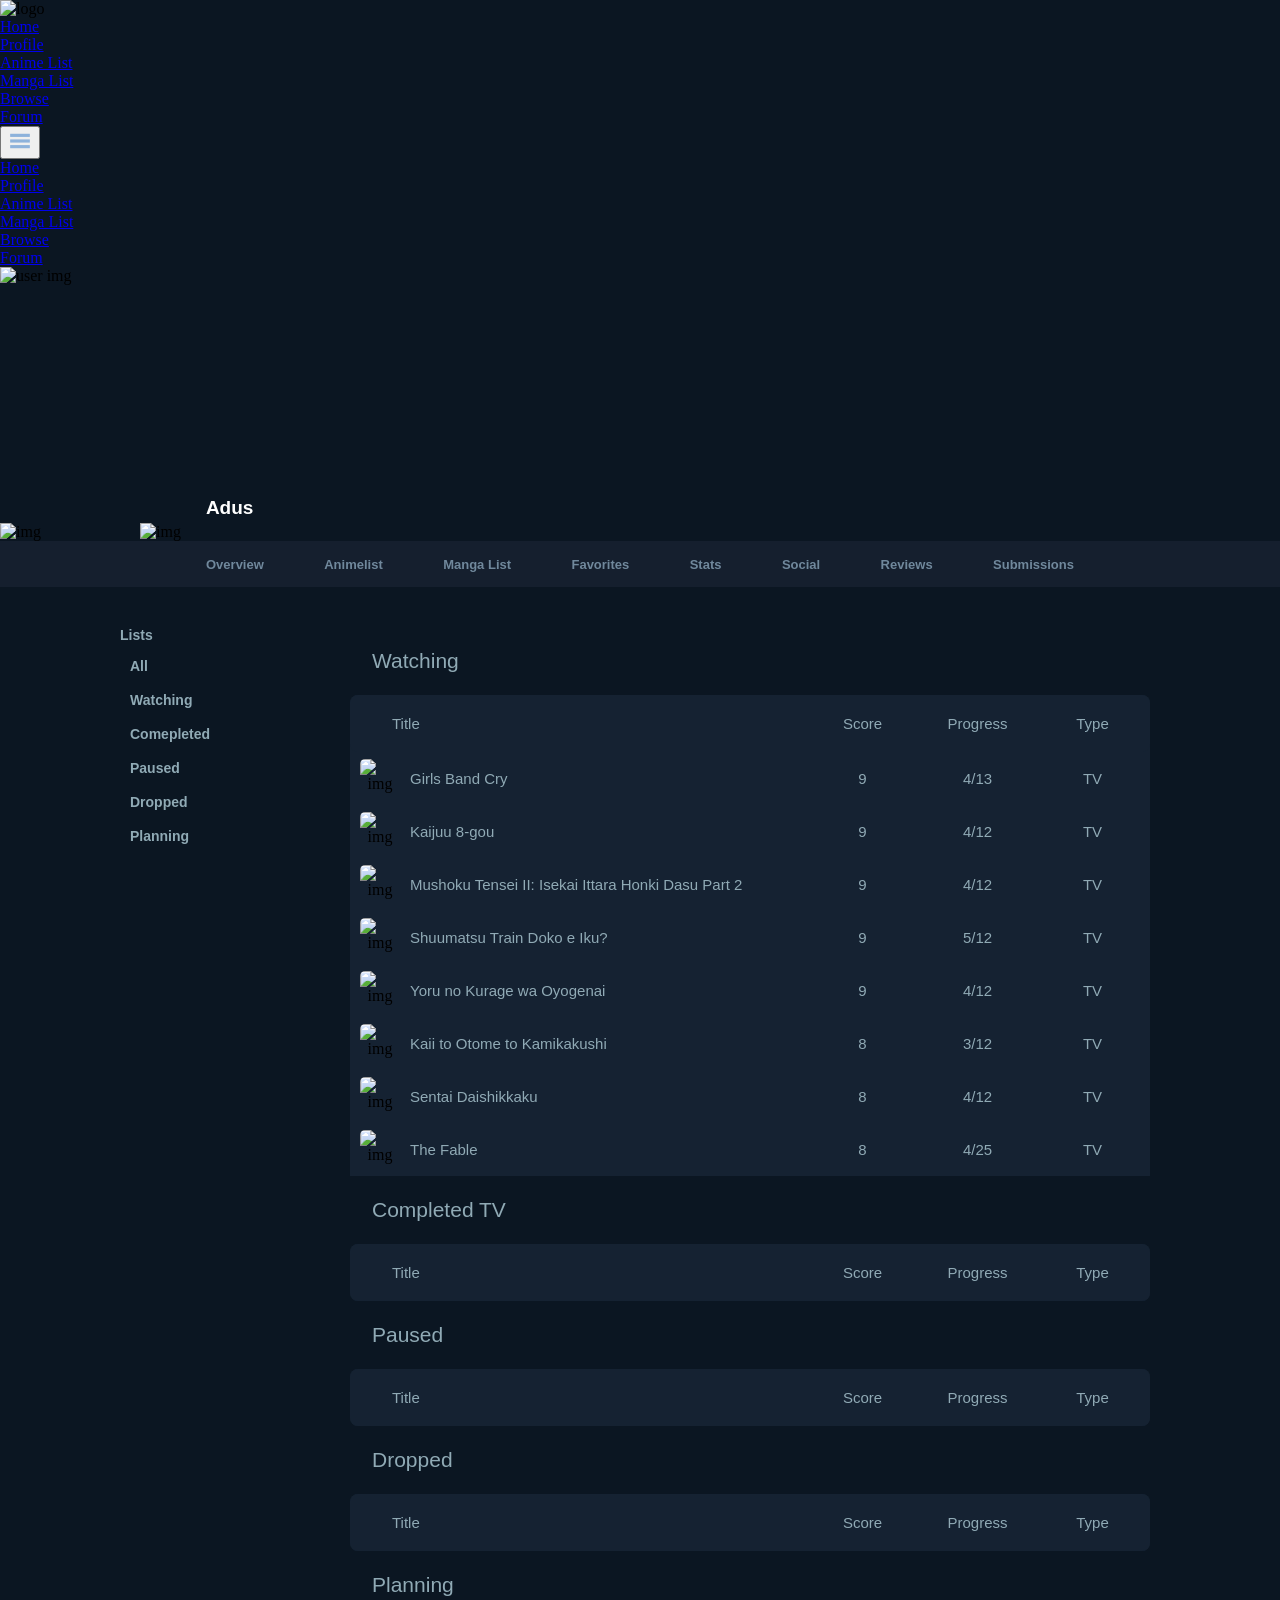
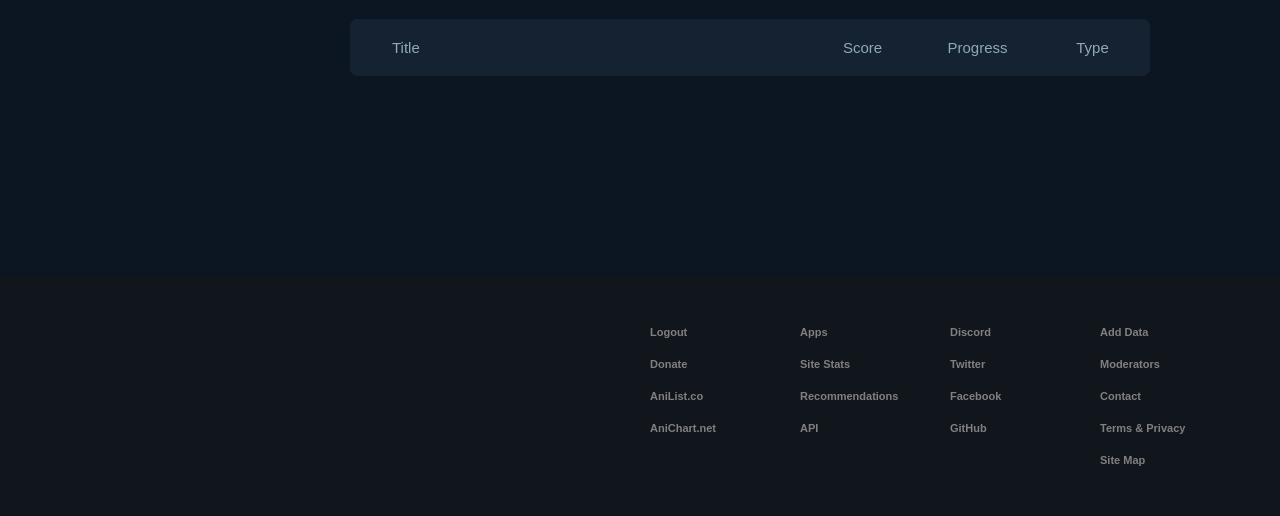
==== profile.html @ 6750cdc9 "Add files via upload" ====
<!DOCTYPE html>
<html lang="en">
  <head>
    <meta charset="UTF-8" />
    <meta name="viewport" content="width=device-width, initial-scale=1.0" />
    <link rel="stylesheet" type="text/css" href="navbutton2.css" />
    <link rel="stylesheet" type="text/css" href="main2.css" />
    <link rel="stylesheet" type="text/css" href="animelist.css" />
    <link rel="stylesheet" type="text/css" href="filter.css" />
    <link rel="stylesheet" type="text/css" href="navtop.css" />
    <link rel="stylesheet" type="text/css" href="profile-bc.css" />
    <link rel="stylesheet" type="text/css" href="top-hid-settings-body.css" />
    <link rel="stylesheet" type="text/css" href="hid-settings-body.css" />
    <link rel="stylesheet" type="text/css" href="fotter2.css" />
    <link rel="stylesheet" href="https://fonts.googleapis.com/css2?family=Material+Symbols+Outlined:opsz,wght,FILL,GRAD@20..48,100..700,0..1,-50..200" />
    <script defer src="script.js"></script>

    <title>Document</title>
  </head>
  <body>
    <div class="hidden-div" id="hidden-settings">
      <img class="top-hid-bc" src="https://s4.anilist.co/file/anilistcdn/media/anime/banner/164212-yZcGovywtUm4.jpg" alt="background" />

      <div class="top-hid-settings-body">
        <div class="hid-sett-left">
          <div class="hid-sett-img-box"><img class="hid-sett-img" src="https://s4.anilist.co/file/anilistcdn/media/anime/cover/medium/bx164212-xjkAkp6SKaCZ.jpg" alt="background" /></div>
          <div class="hid-sett-name">Girls Band Cry</div>
        </div>
        <div class="hid-sett-right">
          <div class="hid-sett-heart"><span class="material-symbols-outlined">favorite</span></div>
          <div class="hid-sett-button-save">Save</div>
          <div id="123" onclick="toggleDiv()" class="hid-sett-cross"><span class="material-symbols-outlined">close</span></div>
        </div>
      </div>

      <div class="hid-settings-body">
        <div class="hid-settings-forms">
          <div class="form-box">
            <div class="form-status">Status</div>
            <div class="form-status-div">
              <div class="hid-option" onclick="toggleOptions()">
                <div class="selected-option">Status</div>
                <div class="options">
                  <div class="option" onclick="selectOption('Watching')">Watching</div>
                  <div class="option" onclick="selectOption('Plan to Watch')">Plan to Watch</div>
                  <div class="option" onclick="selectOption('Completed')">Completed</div>
                  <div class="option" onclick="selectOption('Rewatching')">Rewatching</div>
                  <div class="option" onclick="selectOption('Paused')">Paused</div>
                  <div class="option" onclick="selectOption('Dropped')">Dropped</div>
                </div>
              </div>
            </div>
          </div>

          <div class="form-box">
            <div class="form-score">Score</div>
            <div class="form-score-div"><input class="hid-score" type="number" min="0" max="10" /></div>
          </div>

          <div class="form-box">
            <div class="form-progress">Episode Progress</div>
            <div class="form-progress-div"><input class="hid-score" type="number" min="0" max="999999" /></div>
          </div>

          <div class="form-box">
            <div class="form-start-date">Start Date</div>
            <div class="form-start-div"><input class="hid-date" type="date" name="trip-start" value="000-00-00" min="2000-01-01" max="2030-00-00" /></div>
          </div>

          <div class="form-box">
            <div class="form-finish-date">Finish Date</div>
            <div class="form-finish-div"><input class="hid-date" type="date" name="trip-start" value="000-00-00" min="2000-01-01" max="2030-00-00" /></div>
          </div>

          <div class="form-box">
            <div class="form-rewatches">Total Rewatches</div>
            <div class="form-rewatches-div"><input class="hid-score" type="number" min="0" max="999999" /></div>
          </div>

          <div class="form-box-notes">
            <div class="form-notes">Notes</div>
            <textarea class="notes-class"></textarea>
          </div>
        </div>

        <div class="hid-list-box">
          <div class="hid-lists-holder">
            <div class="custom-list">Custom list</div>
            <div class="custom-lists">No custom anime lists</div>
          </div>
          <div class="button-delete">Delete</div>
        </div>
      </div>
    </div>

    <div class="main-holder">
      <div class="topnav">
        <div class="logo-box">
          <img class="logo-img" src="https://anilist.co/img/icons/icon.svg" alt="logo" />
        </div>
        <div class="holder-button">
          <div class="topnav-button-box">
            <a class="topnav-button" href="index.html">Home</a>
          </div>
          <div class="topnav-button-box">
            <a class="topnav-button" href="profile-overview.html">Profile</a>
          </div>
          <div class="topnav-button-box">
            <a class="topnav-button" href="profile.html">Anime List</a>
          </div>
          <div class="topnav-button-box">
            <a class="topnav-button" href="#home">Manga List</a>
          </div>
          <div class="topnav-button-box">
            <a class="topnav-button" href="#home">Browse</a>
          </div>
          <div class="topnav-button-box">
            <a class="topnav-button" href="#home">Forum</a>
          </div>
        </div>

        <div class="dropdown">
          <button class="drop-button"><span class="material-symbols-outlined"> menu </span></button>
          <div class="dropdown-holder">
            <div class="topnav-button-box">
              <a class="topnav-button" href="index.html">Home</a>
            </div>
            <div class="topnav-button-box">
              <a class="topnav-button" href="profile-overview.html">Profile</a>
            </div>
            <div class="topnav-button-box">
              <a class="topnav-button" href="profile.html">Anime List</a>
            </div>
            <div class="topnav-button-box">
              <a class="topnav-button" href="#home">Manga List</a>
            </div>
            <div class="topnav-button-box">
              <a class="topnav-button" href="#home">Browse</a>
            </div>
            <div class="topnav-button-box">
              <a class="topnav-button" href="#home">Forum</a>
            </div>
          </div>
        </div>

        <div class="profile-box">
          <img class="user-img" src="https://s4.anilist.co/file/anilistcdn/user/avatar/large/b6292397-rZ6qqYS2pys4.png" alt="user img" />
        </div>
      </div>

      <div class="profile-miniholder">
        <div class="profile-bc-box"><img class="profile-bc-img" src="https://s4.anilist.co/file/anilistcdn/user/banner/b6292397-4Da7Sw2OxWos.jpg" alt="img" /></div>
        <div class="profile-middel">
          <div class="profile-box-img">
            <img class="profile-img" src="https://s4.anilist.co/file/anilistcdn/user/avatar/large/b6292397-rZ6qqYS2pys4.png" alt="img" />
          </div>
          <div class="namebox">
            <div class="profile-name">Adus</div>
          </div>
        </div>
      </div>

      <div class="profile-nav-box2">
        <div class="profile-nav-holder2">
          <div class="nav-button-box2">
            <a class="nav-button2" href="profile-overview.html">Overview</a>
          </div>
          <div class="nav-button-box2">
            <a class="nav-button2" href="profile.html">Animelist</a>
          </div>
          <div class="nav-button-box2">
            <a class="nav-button2" href="#home">Manga List</a>
          </div>
          <div class="nav-button-box2">
            <a class="nav-button2" href="#home">Favorites</a>
          </div>
          <div class="nav-button-box2">
            <a class="nav-button2" href="#home">Stats</a>
          </div>
          <div class="nav-button-box2">
            <a class="nav-button2" href="#home">Social</a>
          </div>
          <div class="nav-button-box2">
            <a class="nav-button2" href="#home">Reviews</a>
          </div>
          <div class="nav-button-box2">
            <a class="nav-button2" href="#home">Submissions</a>
          </div>
        </div>

        <div class="dropdown2">
          <button class="drop-button2"><span class="material-symbols-outlined">menu</span></button>
          <div class="dropdown-holder2">
            <div class="nav-button-box2">
              <a class="nav-button2" href="index.html">Home</a>
            </div>
            <div class="nav-button-box2">
              <a class="nav-button2" href="profile-overview.html">Profile</a>
            </div>
            <div class="nav-button-box2">
              <a class="nav-button2" href="profile.html">Anime List</a>
            </div>
            <div class="nav-button-box2">
              <a class="nav-button2" href="#home">Manga List</a>
            </div>
            <div class="nav-button-box2">
              <a class="nav-button2" href="#home">Browse</a>
            </div>
            <div class="nav-button-box2">
              <a class="nav-button2" href="#home">Forum</a>
            </div>
          </div>
        </div>
      </div>

      <div class="main-holder-list">
        <div class="main">
          <div class="filter-box">
            <div class="filter-holder">
              <div class="filter-name">Lists</div>
              <div class="filters">
                All
                <div class="filter-number">0</div>
              </div>
              <div class="filters">
                Watching
                <div class="filter-number">0</div>
              </div>
              <div class="filters">
                Comepleted
                <div class="filter-number">0</div>
              </div>
              <div class="filters">
                Paused
                <div class="filter-number">0</div>
              </div>
              <div class="filters">
                Dropped
                <div class="filter-number">0</div>
              </div>
              <div class="filters">
                Planning
                <div class="filter-number">0</div>
              </div>
            </div>
          </div>

          <div class="animelist-holder">
            <div class="animelist-box">
              <div class="animelist-name">Watching</div>
              <div class="animelist-list">
                <div class="list-head">
                  <div class="list-title">Title</div>
                  <div class="list-score">Score</div>
                  <div class="list-progress">Progress</div>
                  <div class="list-type">Type</div>
                </div>
                <div id="listanime" class="listanime"></div>
              </div>
            </div>
            <div class="animelist-box">
              <div class="animelist-name">Completed TV</div>
              <div class="animelist-list">
                <div class="list-head">
                  <div class="list-title">Title</div>
                  <div class="list-score">Score</div>
                  <div class="list-progress">Progress</div>
                  <div class="list-type">Type</div>
                </div>
                <!-- <div id="listanime" class="listanime"></div> -->
              </div>
            </div>
            <div class="animelist-box">
              <div class="animelist-name">Paused</div>
              <div class="animelist-list">
                <div class="list-head">
                  <div class="list-title">Title</div>
                  <div class="list-score">Score</div>
                  <div class="list-progress">Progress</div>
                  <div class="list-type">Type</div>
                </div>
                <!-- <div id="listanime" class="listanime"></div> -->
              </div>
            </div>
            <div class="animelist-box">
              <div class="animelist-name">Dropped</div>
              <div class="animelist-list">
                <div class="list-head">
                  <div class="list-title">Title</div>
                  <div class="list-score">Score</div>
                  <div class="list-progress">Progress</div>
                  <div class="list-type">Type</div>
                </div>
                <!-- <div id="listanime" class="listanime"></div> -->
              </div>
            </div>
            <div class="animelist-box">
              <div class="animelist-name">Planning</div>
              <div class="animelist-list">
                <div class="list-head">
                  <div class="list-title">Title</div>
                  <div class="list-score">Score</div>
                  <div class="list-progress">Progress</div>
                  <div class="list-type">Type</div>
                </div>
                <!-- <div id="listanime" class="listanime"></div> -->
              </div>
            </div>
          </div>
        </div>
      </div>
    </div>
    <div class="footer">
      <div class="fotterholder">
        <div class="fotter">
          <div class="fotter-text">Logout</div>
          <div class="fotter-text">Donate</div>
          <div class="fotter-text">AniList.co</div>
          <div class="fotter-text">AniChart.net</div>
        </div>
        <div class="fotter">
          <div class="fotter-text">Apps</div>
          <div class="fotter-text">Site Stats</div>
          <div class="fotter-text">Recommendations</div>
          <div class="fotter-text">API</div>
        </div>
        <div class="fotter">
          <div class="fotter-text">Discord</div>
          <div class="fotter-text">Twitter</div>
          <div class="fotter-text">Facebook</div>
          <div class="fotter-text">GitHub</div>
        </div>
        <div class="fotter">
          <div class="fotter-text">Add Data</div>
          <div class="fotter-text">Moderators</div>
          <div class="fotter-text">Contact</div>
          <div class="fotter-text">Terms & Privacy</div>
          <div class="fotter-text">Site Map</div>
        </div>
      </div>
    </div>
  </body>
</html>
---- navbutton2.css ----
/* ! profile-nav-box2 */

.nav-button-box2 a {
  padding: 18px 16px;
  font-family: Overpass, -apple-system, BlinkMacSystemFont, Segoe UI, Oxygen, Ubuntu, Cantarell, Fira Sans, Droid Sans, Helvetica Neue, sans-serif;
  text-decoration: none;
  color: #70889c;
  font-weight: 600;
  font-size: 13px;
}

.nav-button-box2:hover a {
  color: #b25dd1;
}

.profile-nav-box2 {
  height: 46px;
  display: flex;
  align-items: center;
  justify-content: center;
  background-color: #151f2e;
}

.profile-nav-holder2 {
  display: flex;
  width: 900px;
  justify-content: space-between;
}

/* ! profile-nav-box2 */

/* ! dropdown2 */
.dropdown2 {
  justify-content: center;
  display: none;
}

.dropdown2 .drop-button2 {
  border: none;
  background-color: #0b1622;
  padding: 10px;
  border-radius: 8px;
}

.dropdown-holder2 {
  display: none;
  position: absolute;
  background-color: #0b1622;
  left: 50%;
  transform: translateX(-50%);
  width: 150px;
  display: block;
  max-height: 0;
  overflow: hidden;
  transition: max-height 0.5s ease-out;
  border-radius: 8px;
  z-index: 10;
}

.dropdown-holder2 a {
  justify-content: center;
  display: flex;
}

.dropdown2:hover .dropdown-holder2 {
  max-height: 100%;
  transition: max-height 0.5s ease-in;
}

@media (max-width: 700px) {
  .profile-nav-holder2 {
    display: none;
  }

  .dropdown2 {
    display: block;
  }
}

.material-symbols-outlined {
  font-variation-settings: "FILL" 0, "wght" 400, "GRAD" 0, "opsz" 24;
  font-size: 16px;
  color: #8db2db;
  cursor: pointer;
  display: flex;
}

/* ! dropdown2 */
---- main2.css ----
body {
  margin: 0;
  background-color: #0b1622;
}

.main-holder {
  justify-content: center;
  align-items: center;
  flex-direction: column;
}

.main {
  max-width: 1040px;
  width: 100%;
  display: flex;
  justify-content: space-between;
  margin-top: 40px;
}

.main-holder-list {
  display: flex;
  justify-content: center;
  background-color: #0b1622;
}

@media only screen and (max-width: 700px) {
  .main {
    flex-direction: column;
    align-items: center;
    justify-content: initial;
  }
}
---- animelist.css ----
/* ! animelist-box */

.animelist-name {
  color: #90aab5;
  background-color: #0b1622;
  font-size: 21px;
  font-family: Roboto, -apple-system, BlinkMacSystemFont, Segoe UI, Oxygen, Ubuntu, Cantarell, Fira Sans, Droid Sans, Helvetica Neue, sans-serif;
  font-weight: 500;
  padding: 22px;
}

.animelist-list {
  background-color: #152232;
  display: flex;
  flex-direction: column;
  border-radius: 8px;
  max-width: 800px;
  width: 100%;
}

.list-head {
  height: 57px;
  background-color: #152232;
  display: flex;
  align-items: center;
  justify-content: end;
  border-radius: 8px;
}

.list-title,
.list-score,
.list-progress,
.list-type {
  color: #90aab5;
  font-size: 15px;
  font-family: Roboto, -apple-system, BlinkMacSystemFont, Segoe UI, Oxygen, Ubuntu, Cantarell, Fira Sans, Droid Sans, Helvetica Neue, sans-serif;
  font-weight: 500;
}

/* ! polaczyc to potem z  single  */
.list-score,
.list-progress,
.list-type {
  max-width: 115px;
  width: 100%;
  text-align: center;
}

.single-progress,
.single-type,
.single-score {
  max-width: 115px;
  text-align: center;
  width: 100%;
}
.single-name,
.single-progress,
.single-type,
.single-score {
  color: #90aab5;
  font-size: 15px;
  font-family: Roboto, -apple-system, BlinkMacSystemFont, Segoe UI, Oxygen, Ubuntu, Cantarell, Fira Sans, Droid Sans, Helvetica Neue, sans-serif;
  font-weight: 500;
}

.list-title {
  max-width: 413px;
  width: 100%;
}

.single-anime {
  height: 53px;
  background-color: #152232;
  display: flex;
  align-items: center;
  overflow: hidden;
}

.single-anime:hover {
  background-color: #b368e6;
  transition: 0.4s;
}

.single-name {
  max-width: 413px;
  width: 100%;
}

.single-img-box {
  width: 40px;
  padding-left: 10px;
  padding-right: 10px;
  height: 40px;
  text-align: center;
  display: flex;
  justify-content: center;
  align-items: center;
}

.single-img {
  width: 40px;
  height: 40px;
  border-radius: 5px;
}

/* ! animelist-box */

/* ! filter-box  */

.filter-box {
  background-color: #0b1622;
  max-width: 180px;
  width: 100%;
  margin-right: 50px;
}

.filter-name {
  color: #90aab5;
  margin: 0px 0px 10px 0px;
  font-family: Roboto, -apple-system, BlinkMacSystemFont, Segoe UI, Oxygen, Ubuntu, Cantarell, Fira Sans, Droid Sans, Helvetica Neue, sans-serif;
  font-size: 14px;
  font-weight: 600;
}

.filters {
  color: #90aab5;
  padding: 5px 10px;
  margin-bottom: 8px;
  font-family: Roboto, -apple-system, BlinkMacSystemFont, Segoe UI, Oxygen, Ubuntu, Cantarell, Fira Sans, Droid Sans, Helvetica Neue, sans-serif;
  font-size: 14px;
  font-weight: 600;
  display: flex;
  justify-content: space-between;
}

.filter-number {
  transition: 0.3s;
  opacity: 0;
}

.filter-holder:hover .filter-number {
  opacity: 1;
}

.animelist-holder {
  flex-direction: column;
  width: 1500px;
  width: 100%;
  justify-content: center;
  align-items: center;
}
/* ! filter-box  */
---- profile-bc.css ----
.profile-middel {
  width: 1000px;
  display: flex;
  z-index: -1;
}

.profile-img {
  max-width: 160px;
  width: 100%;
}

.profile-miniholder {
  aspect-ratio: 5/1;
  display: flex;
  justify-content: center;
  align-items: flex-end;
  position: relative;
}

.namebox {
  align-items: flex-end;
  display: flex;
  font-size: 19px;
  font-weight: 600;
  color: white;
  font-family: Overpass, -apple-system, BlinkMacSystemFont, Segoe UI, Oxygen, Ubuntu, Cantarell, Fira Sans, Droid Sans, Helvetica Neue, sans-serif;
}

.profile-name {
  padding: 22px 25px;
}

.profile-box-img {
  aspect-ratio: 5 / 1;
  display: flex;
  justify-content: center;
  align-items: flex-end;
  position: relative;
}

.profile-bc-box {
  position: absolute;
  overflow: hidden;
  height: 100%;
  width: 100%;
  display: flex;
  align-items: flex-end;
  z-index: -1;
}

.profile-bc-img {
  width: 100%;
  height: auto;
}

@media only screen and (max-width: 600px) {
  .profile-miniholder {
    min-height: 0px;
  }
}
---- top-hid-settings-body.css ----
.threepoint {
  color: white;
  position: absolute;
  display: none;
  z-index: 1;
  cursor: pointer;
}

.single-anime:hover .threepoint {
  display: flex;
}

.material-symbols-outlined {
  font-variation-settings: "FILL" 0, "wght" 900, "GRAD" 0, "opsz" 24;
  font-weight: 900 !important;
}

.hidden-div {
  display: none;
  position: fixed;
  top: 50%;
  left: 50%;
  transform: translate(-50%, -50%);
  padding: 10px;
  height: 600px;
  max-width: 1000px;
  width: 100%;
  z-index: 9900;
  overflow-y: auto;
}

/* ! top-hid-settings-body  */

.top-hid-settings-body {
  height: 180px;
  display: flex;
  justify-content: space-between;
}

.top-hid-settings-body {
  padding: 50px;
  box-sizing: border-box;
  padding-bottom: 0;
}

.hid-sett-img-box {
  width: 100px;
  height: 140px;
  margin-top: 20px;
  border-radius: 5px;
  overflow: hidden;
}

.hid-sett-name {
  display: flex;
  align-items: end;
  padding: 20px;
  max-width: 300px;
  white-space: nowrap;
  overflow: hidden;
  margin-right: 20px;
  color: white;
  font-family: Roboto, -apple-system, BlinkMacSystemFont, Segoe UI, Oxygen, Ubuntu, Cantarell, Fira Sans, Droid Sans, Helvetica Neue, sans-serif;
}

.hid-sett-img {
  width: 100px;
  height: 140px;
}

.hid-sett-right {
  display: flex;
  align-items: end;
  padding: 20px;
}

.hid-sett-button-save {
  cursor: pointer;
  padding: 8px 14px;
  width: 50px;
  background-color: #0b1622;
  color: white;
  font-size: 12px;
  box-sizing: border-box;
  border-radius: 5px;
}

.hid-sett-button-save:hover {
  background-color: rgb(63, 153, 206);
}

.hid-sett-heart .material-symbols-outlined {
  font-size: 22px;
  color: white;
  margin-right: 20px;
  cursor: pointer;
}

.hid-sett-cross {
  position: absolute;
  top: 20px;
  right: 20px;
  padding: 0;
  cursor: pointer;
  font-size: 16px;
}

.hid-sett-cross:hover {
  color: rgb(199, 90, 108);
}

.hid-sett-button-save {
  transition: 0.3s;
}
.top-hid-bc {
  position: absolute;
  overflow: hidden;
  width: 1000px;
  height: 180px;
  background-color: black;
  filter: brightness(50%);
  z-index: -1;
}

.hid-sett-left {
  display: flex;
}

/* ! top-hid-settings-body  */
---- hid-settings-body.css ----
/* ! hid-settings-body  */

.hid-settings-body {
  box-sizing: border-box;
  padding: 50px;
  background-color: rgb(18, 34, 49);
  display: flex;
  justify-content: space-between;
  border-radius: 5px;
}

.hid-settings-forms {
  width: 690px;
  display: grid;
  grid-template-columns: 2fr 2fr 1.5fr;
  grid-template-rows: repeat(3, 1fr);
  grid-column-gap: 0px;
  grid-row-gap: 0px;
  grid-gap: 40px;
  grid-area: 3 / 1 / 4 / 4;
}

.form-box {
  height: 63px;
}

.form-status,
.form-score,
.form-start-date,
.form-finish-date,
.form-progress,
.form-finish-date,
.form-rewatches {
  max-width: 235px;
  width: 100%;
  padding-bottom: 8px;
  padding-left: 1px;
  font-size: 14px;
  color: #697f95;
  white-space: nowrap;

  font-family: Roboto, -apple-system, BlinkMacSystemFont, Segoe UI, Oxygen, Ubuntu, Cantarell, Fira Sans, Droid Sans, Helvetica Neue, sans-serif;
}

.form-status-div,
.form-score-div,
.form-progress-div,
.form-start-div,
.form-finish-div,
.form-rewatches-div {
  background-color: #0b1622;
  width: 100%;
  height: 40px;
  border-radius: 5px;
}

.form-notes {
  max-width: 690px;
  font-family: Roboto, -apple-system, BlinkMacSystemFont, Segoe UI, Oxygen, Ubuntu, Cantarell, Fira Sans, Droid Sans, Helvetica Neue, sans-serif;
  font-size: 14px;
  color: #697f95;
  width: 100%;
}
.form-box-notes {
  max-width: 690px;
  width: 100%;
  grid-area: 3 / 1 / 4 / 4;
  max-height: 200px;
}

.hid-list-box {
  max-width: 160px;
  width: 100%;
  margin-left: 20px;
  font-family: Roboto, -apple-system, BlinkMacSystemFont, Segoe UI, Oxygen, Ubuntu, Cantarell, Fira Sans, Droid Sans, Helvetica Neue, sans-serif;
}

.custom-list {
  padding-bottom: 8px;
  padding-left: 1px;
  font-size: 14px;
  color: #697f95;
}

.custom-lists {
  margin-bottom: 12px;
  font-size: 14px;
  display: flex;
  justify-content: center;
  color: #697f95;
}

.hid-lists-holder {
  border-bottom: 1px solid rgba(109, 109, 109, 0.39);
}

.button-delete {
  border-radius: 3px;
  cursor: pointer;
  margin-left: auto;
  margin-top: 220px;
  padding: 8px 14px;
  width: 70px;
  text-align: center;
  background-color: #0b1622;
  color: white;
  font-size: 12px;
  box-sizing: border-box;
  border-radius: 5px;
}

.button-delete:hover {
  background-color: rgb(199, 90, 108);
  transition: 0.2s;
}

.notes-class {
  width: 100%;
  resize: vertical;
  max-height: 188px;
  min-height: 32px;
  background-color: #0b1622;
  border: none;
  outline: none;
  color: white;
  border-radius: 5px;
}

.notes-class:hover {
  border: none;
}

.form-score-div {
  display: flex;
  justify-content: end;
}

.form-start-div,
.form-finish-div,
.form-progress-div,
.form-rewatches-div {
  display: flex;
}

.hid-score {
  background-color: #0b1622;
  border: none;
  color: white;
  outline: none;
  width: 30px;
  width: 100%;
  margin-left: 10px;
}

input[type="date"]::-webkit-calendar-picker-indicator {
  cursor: pointer;
}

.hid-date {
  background-color: #0b1622;
  border: none;
  color: white;
  outline: none;
  width: 30px;
  width: 100%;
  margin-left: 10px;
}

.hid-option {
  height: 40px;
  width: 100%;
  background-color: #0b1622;
  color: white;
  position: relative;
  display: inline-block;
  border-radius: 5px;
  padding: 5px;
  cursor: pointer;
  box-sizing: border-box;
}

.selected-option {
  display: flex;
  height: 100%;
  align-items: center;
  margin-left: 5px;
}

.options {
  display: none;
  position: absolute;
  border-radius: 5px;
  padding: 5px;
  background-color: #0b1622;
  top: 100%;
  left: 0;
  width: 100%;
}

.option {
  padding: 10px;
}

.option:hover {
  background-color: #b368e6;
}

/* ! hid-settings-body section  */

@media only screen and (max-width: 450px) {
  .hid-settings-forms {
    flex-direction: column;
    display: flex;
  }
}
---- fotter2.css ----
.footer {
  background-color: #11161d;
  width: 100%;
  max-height: 1000px;
  display: flex;
  justify-content: center;
  align-items: center;
  margin-top: 200px;
}

.fotter {
  width: 150px;
}

.fotter-text {
  font-weight: 600;
  padding: 10px;
  font-size: 11px;
  color: gray;
  transition: 0.3s;
  font-family: Overpass, -apple-system, BlinkMacSystemFont, Segoe UI, Oxygen, Ubuntu, Cantarell, Fira Sans, Droid Sans, Helvetica Neue, sans-serif;
}
.fotterholder {
  max-width: 1200px;
  width: 100%;
  display: flex;
  justify-content: end;
  padding: 40px;
}

.fotter-text:hover {
  color: rgb(20, 170, 207);
}

@media only screen and (max-width: 700px) {
  .fotterholder {
    flex-direction: column;
  }
}
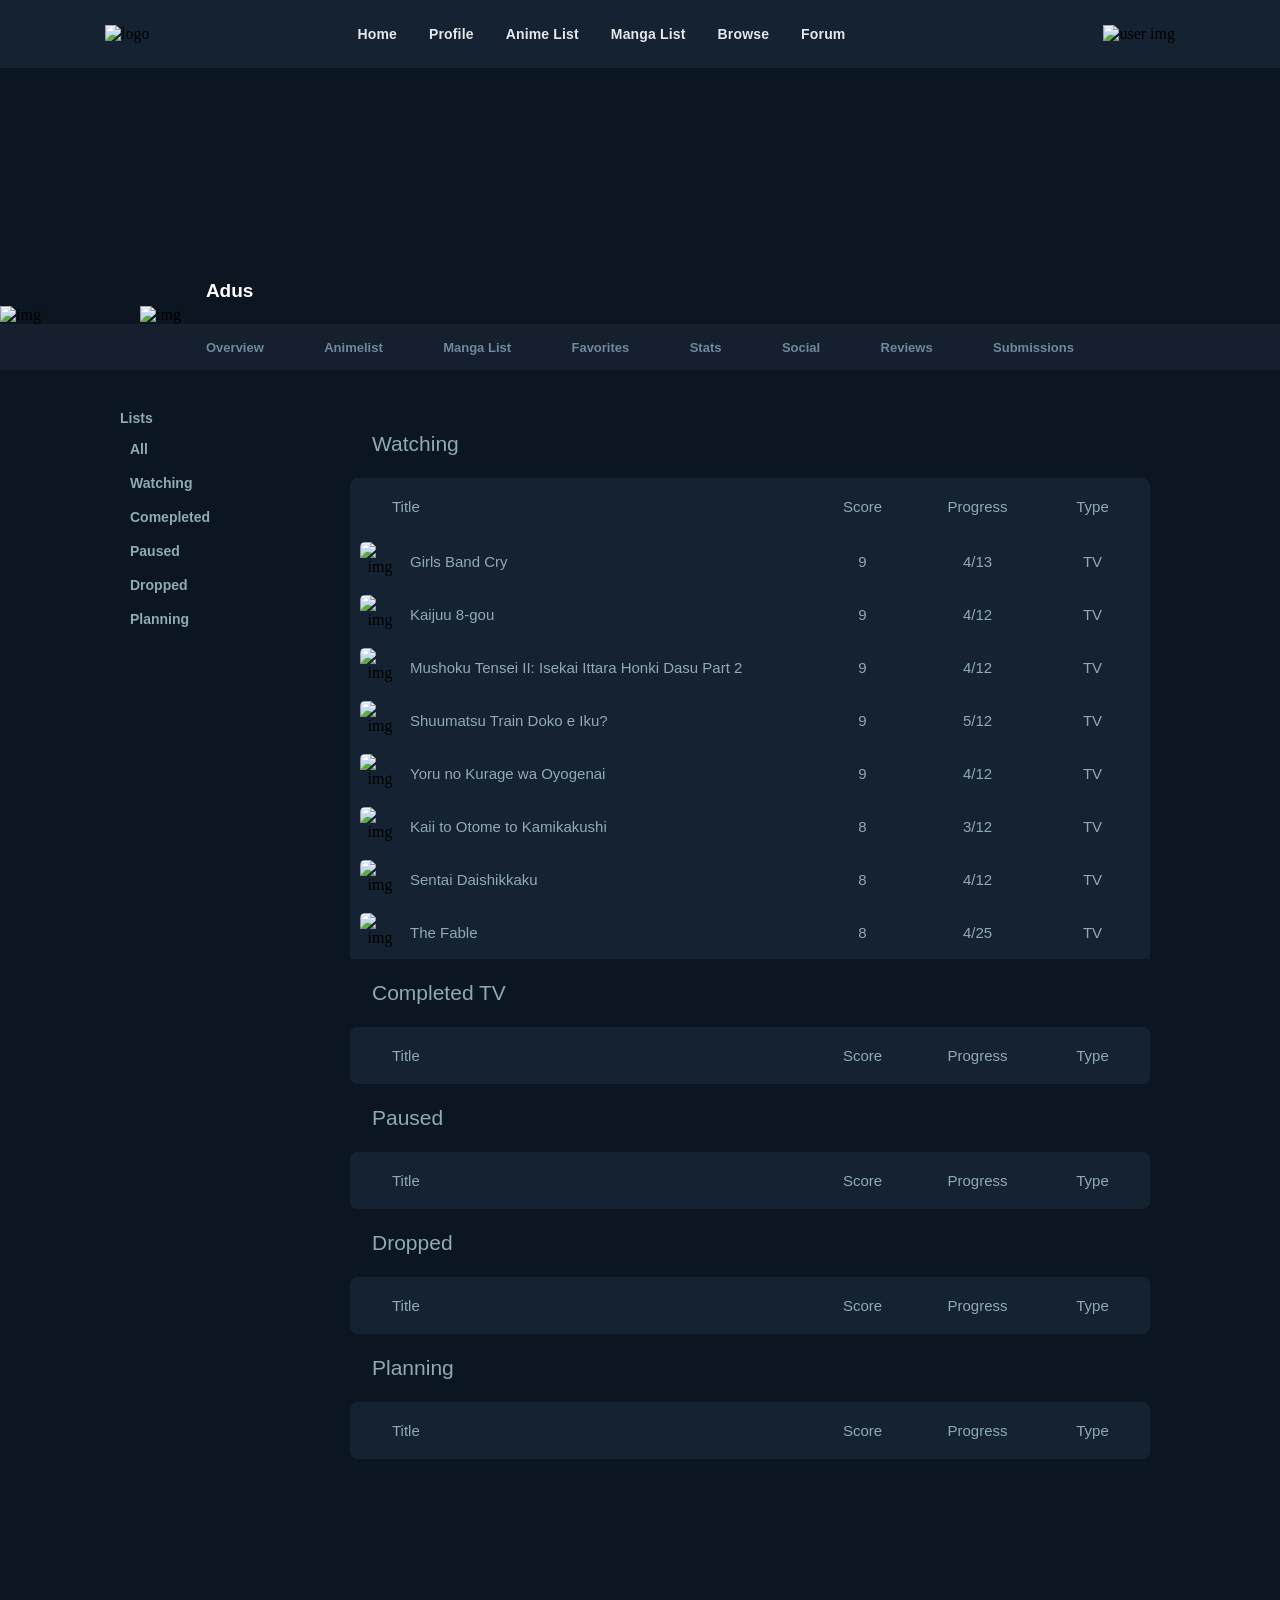
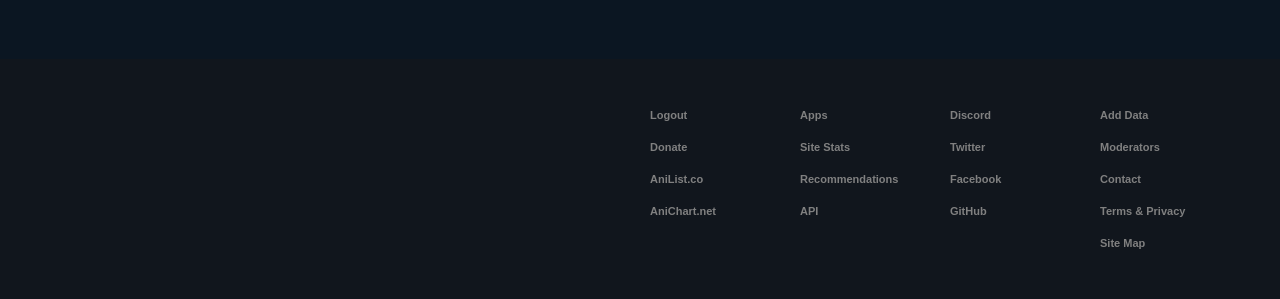
==== commit 063712c3: "Update profile.html" ====
--- a/profile.html
+++ b/profile.html
@@ -7,7 +7,7 @@
     <link rel="stylesheet" type="text/css" href="main2.css" />
     <link rel="stylesheet" type="text/css" href="animelist.css" />
     <link rel="stylesheet" type="text/css" href="filter.css" />
-    <link rel="stylesheet" type="text/css" href="navtop.css" />
+    <link rel="stylesheet" type="text/css" href="navtop2.css" />
     <link rel="stylesheet" type="text/css" href="profile-bc.css" />
     <link rel="stylesheet" type="text/css" href="top-hid-settings-body.css" />
     <link rel="stylesheet" type="text/css" href="hid-settings-body.css" />
--- a/navtop2.css
+++ b/navtop2.css
@@ -0,0 +1,131 @@
+/* ! topnav  */
+
+.topnav {
+  display: flex;
+  height: 68px;
+  background-color: #152232;
+  width: 100%;
+  justify-content: center;
+  align-items: center;
+}
+
+.holder-button {
+  width: 904px;
+  height: 50px;
+  display: flex;
+  justify-content: center;
+  box-sizing: border-box;
+  justify-content: center;
+  align-items: center;
+  letter-spacing: 0.01em;
+}
+
+.logo-img {
+  height: 50px;
+  width: 50px;
+}
+
+.user-img {
+  height: 38px;
+  width: 38px;
+}
+
+.profile-box {
+  margin-left: 50px;
+}
+
+.topnav-button-box a {
+  padding: 18px 16px;
+  font-family: Overpass, -apple-system, BlinkMacSystemFont, Segoe UI, Oxygen, Ubuntu, Cantarell, Fira Sans, Droid Sans, Helvetica Neue, sans-serif;
+  text-decoration: none;
+  color: #e5e8eb;
+  font-weight: 600;
+  font-size: 14px;
+}
+
+.topnav-button-box:hover a {
+  color: #bcbedc;
+}
+
+.dropdown {
+  justify-content: center;
+  display: none;
+}
+
+.navbar {
+  overflow: hidden;
+  background-color: #333;
+}
+
+.navbar a {
+  float: left;
+  display: block;
+  color: #f2f2f2;
+  text-align: center;
+  padding: 14px 16px;
+  text-decoration: none;
+  font-size: 17px;
+}
+
+/* ! topnav  */
+
+/* ! dropdown  */
+.dropdown .drop-button {
+  border: none;
+  background-color: #0b1622;
+  padding: 16px;
+  border-radius: 8px;
+}
+
+.navbar a:hover,
+.dropdown:hover .drop-button {
+  background-color: rgba(0, 0, 0, 0.545);
+}
+
+.dropdown-holder {
+  display: none;
+  position: absolute;
+  background-color: #0b1622;
+  left: 50%;
+  transform: translateX(-50%);
+  width: 150px;
+  display: block;
+  max-height: 0;
+  overflow: hidden;
+  transition: max-height 0.5s ease-out;
+  border-radius: 8px;
+  z-index: 99;
+}
+
+.dropdown-holder a {
+  justify-content: center;
+  display: flex;
+}
+
+.dropdown:hover .dropdown-holder {
+  max-height: 100%;
+  transition: max-height 0.5s ease-in;
+}
+
+@media (max-width: 700px) {
+  .holder-button,
+  .logo-box,
+  .profile-box {
+    display: none;
+  }
+
+  .dropdown {
+    display: block;
+  }
+}
+
+.drop-button .material-symbols-outlined,
+.drop-button2 .material-symbols-outlined {
+  font-variation-settings: "FILL" 0, "wght" 400, "GRAD" 0, "opsz" 24;
+  font-size: 16px;
+  color: #8db2db;
+  cursor: pointer;
+  display: flex;
+}
+
+/* ! dropdown  */
